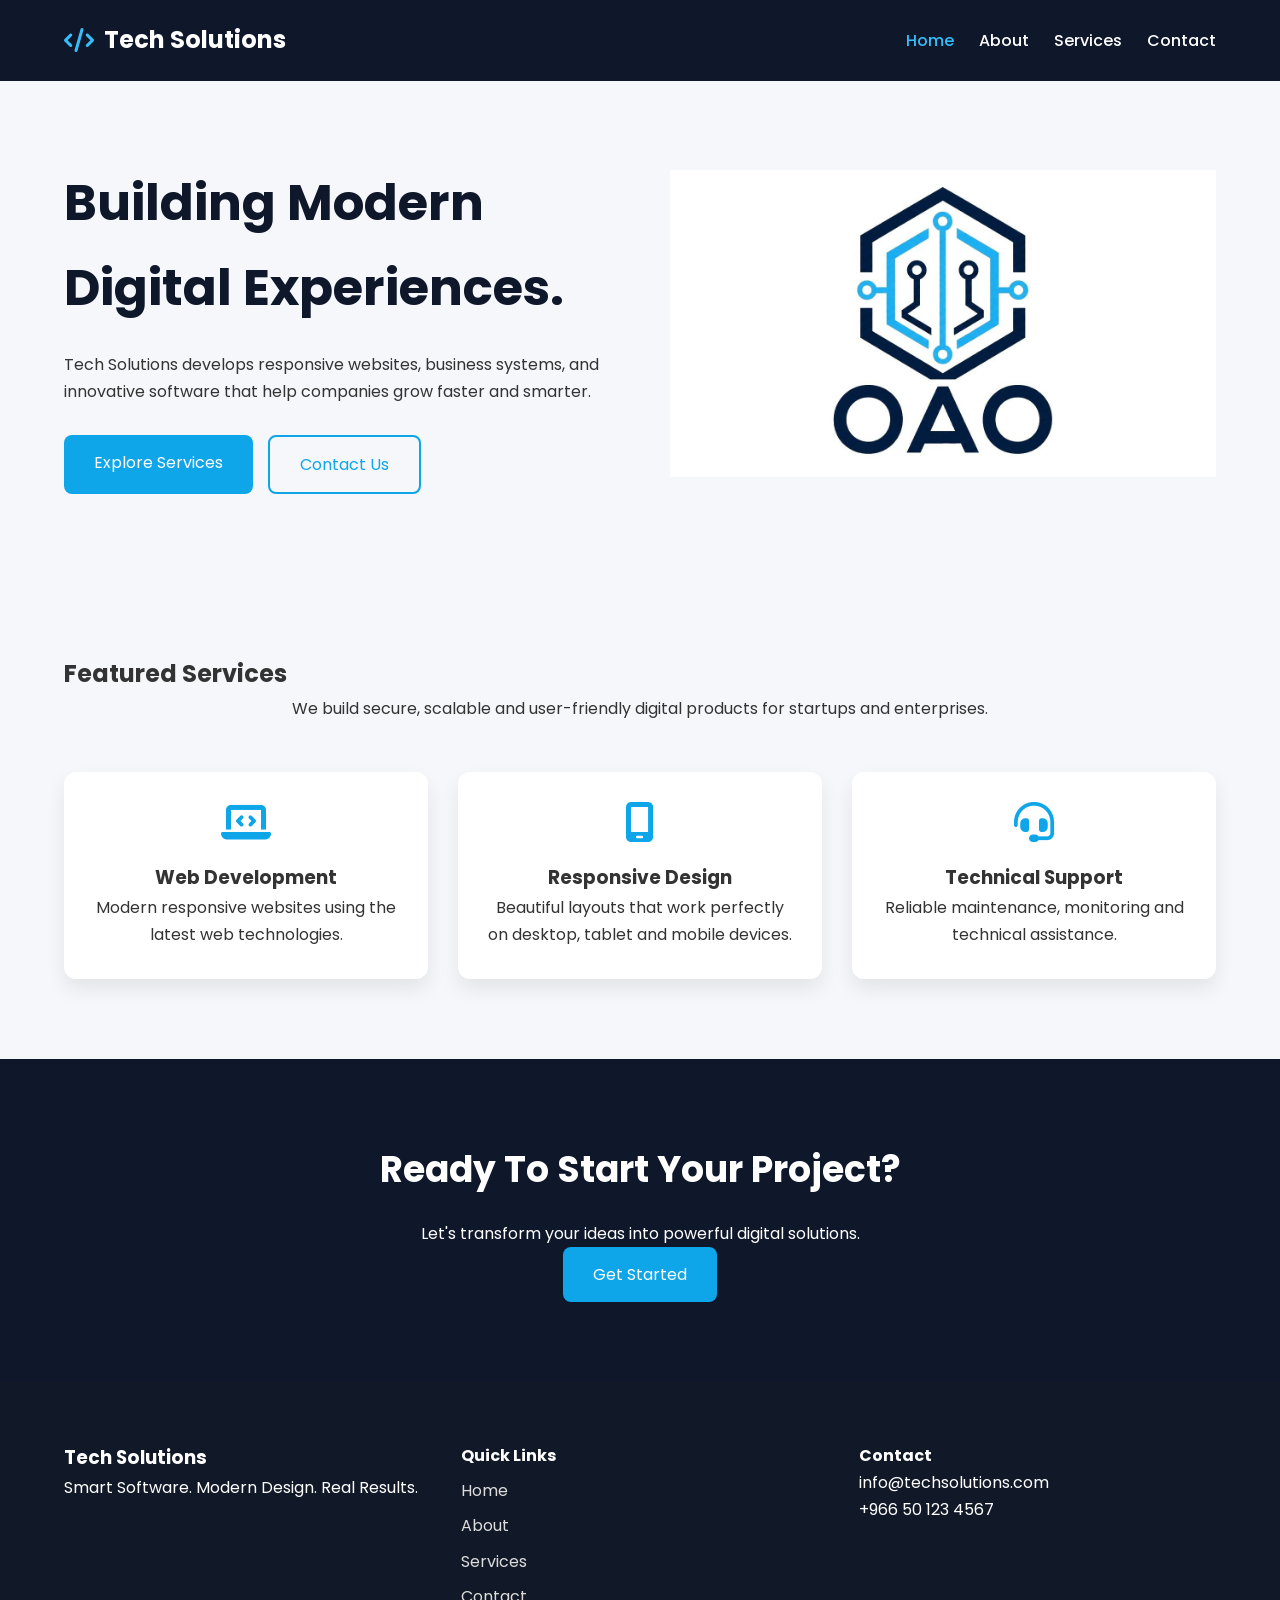
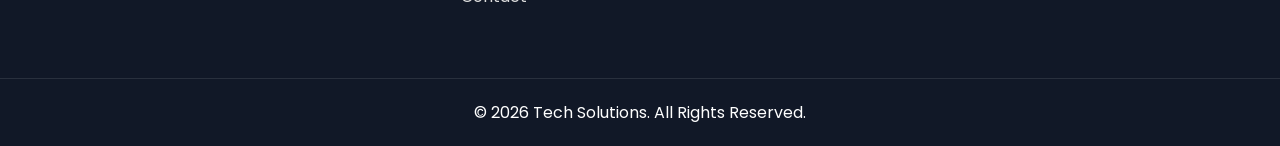
==== index.html @ 4bdbd4c5 "create OAO web WASAN" ====
<!DOCTYPE html>
<html lang="en">

<head>

    <meta charset="UTF-8">

    <meta name="viewport"
          content="width=device-width, initial-scale=1.0">

    <title>Tech Solutions | Home</title>

    <link rel="stylesheet"
          href="css/style.css">

    <link rel="preconnect"
          href="https://fonts.googleapis.com">

    <link rel="preconnect"
          href="https://fonts.gstatic.com"
          crossorigin>

    <link href="https://fonts.googleapis.com/css2?family=Poppins:wght@300;400;500;600;700;800&display=swap"
          rel="stylesheet">

    <link rel="stylesheet"
          href="https://cdnjs.cloudflare.com/ajax/libs/font-awesome/6.7.2/css/all.min.css">

</head>

<body>

<header>

    <div class="container">

        <div class="logo">

            <i class="fa-solid fa-code"></i>

            <span>Tech Solutions</span>

        </div>

        <nav>

            <a class="active"
               href="index.html">

                Home

            </a>

            <a href="about.html">

                About

            </a>

            <a href="services.html">

                Services

            </a>

            <a href="contact.html">

                Contact

            </a>

        </nav>

    </div>

</header>

<section class="hero">

    <div class="container hero-content">

        <div class="hero-text">

            <h1>

                Building Modern Digital Experiences.

            </h1>

            <p>

                Tech Solutions develops responsive websites,
                business systems, and innovative software
                that help companies grow faster and smarter.

            </p>

            <div class="hero-buttons">

                <a href="services.html"
                   class="btn">

                    Explore Services

                </a>

                <a href="contact.html"
                   class="btn-outline">

                    Contact Us

                </a>

            </div>

        </div>

        <div class="hero-image">

            <img src="images/hero.png"
                 alt="Hero Image">

        </div>

    </div>

</section>

<section class="services-preview">

    <div class="container">

        <h2>

            Featured Services

        </h2>

        <p class="section-text">

            We build secure, scalable and user-friendly
            digital products for startups and enterprises.

        </p>

        <div class="cards">

            <div class="card">

                <i class="fa-solid fa-laptop-code"></i>

                <h3>

                    Web Development

                </h3>

                <p>

                    Modern responsive websites using
                    the latest web technologies.

                </p>

            </div>

            <div class="card">

                <i class="fa-solid fa-mobile-screen"></i>

                <h3>

                    Responsive Design

                </h3>

                <p>

                    Beautiful layouts that work perfectly
                    on desktop, tablet and mobile devices.

                </p>

            </div>

            <div class="card">

                <i class="fa-solid fa-headset"></i>

                <h3>

                    Technical Support

                </h3>

                <p>

                    Reliable maintenance,
                    monitoring and technical assistance.

                </p>

            </div>

        </div>

    </div>

</section>

<section class="cta">

    <div class="container">

        <h2>

            Ready To Start Your Project?

        </h2>

        <p>

            Let's transform your ideas into powerful
            digital solutions.

        </p>

        <a href="contact.html"
           class="btn">

            Get Started

        </a>

    </div>

</section>

<footer>

    <div class="container footer-content">

        <div>

            <h3>

                Tech Solutions

            </h3>

            <p>

                Smart Software.
                Modern Design.
                Real Results.

            </p>

        </div>

        <div>

            <h4>

                Quick Links

            </h4>

            <a href="index.html">Home</a>

            <a href="about.html">About</a>

            <a href="services.html">Services</a>

            <a href="contact.html">Contact</a>

        </div>

        <div>

            <h4>

                Contact

            </h4>

            <p>

                info@techsolutions.com

            </p>

            <p>

                +966 50 123 4567

            </p>

        </div>

    </div>

    <div class="copyright">

        © 2026 Tech Solutions.
        All Rights Reserved.

    </div>

</footer>

<script src="js/script.js"></script>

</body>

</html>
---- css/style.css ----
*{
    margin:0;
    padding:0;
    box-sizing:border-box;
    font-family:'Poppins',sans-serif;
}

html{
    scroll-behavior:smooth;
}

body{
    background:#f5f7fb;
    color:#333;
    line-height:1.7;
}

.container{
    width:90%;
    max-width:1200px;
    margin:auto;
}

header{
    background:#0f172a;
    color:#fff;
    position:sticky;
    top:0;
    z-index:1000;
}

header .container{
    display:flex;
    justify-content:space-between;
    align-items:center;
    padding:20px 0;
}

.logo{
    display:flex;
    align-items:center;
    gap:10px;
    font-size:24px;
    font-weight:700;
}

.logo i{
    color:#38bdf8;
}

nav{
    display:flex;
    gap:25px;
}

nav a{
    color:#fff;
    text-decoration:none;
    transition:.3s;
    font-weight:500;
}

nav a:hover,
nav .active{
    color:#38bdf8;
}

.hero{
    padding:80px 0;
}

.hero-content{
    display:grid;
    grid-template-columns:repeat(2,1fr);
    gap:60px;
    align-items:center;
}

.hero h1{
    font-size:50px;
    margin-bottom:20px;
    color:#0f172a;
}

.hero p{
    margin-bottom:30px;
}

.hero-image img{
    width:100%;
}

.hero-buttons{
    display:flex;
    gap:15px;
}

.btn{
    display:inline-block;
    background:#0ea5e9;
    color:#fff;
    padding:14px 30px;
    border-radius:8px;
    text-decoration:none;
    transition:.3s;
}

.btn:hover{
    background:#0284c7;
}

.btn-outline{
    display:inline-block;
    padding:14px 30px;
    border:2px solid #0ea5e9;
    border-radius:8px;
    text-decoration:none;
    color:#0ea5e9;
    transition:.3s;
}

.btn-outline:hover{
    background:#0ea5e9;
    color:#fff;
}

.page-banner{
    background:#0ea5e9;
    color:#fff;
    text-align:center;
    padding:80px 0;
}

.page-banner h1{
    font-size:42px;
    margin-bottom:15px;
}

.services-preview,
.services,
.about,
.vision-mission,
.why-us,
.contact-section,
.location,
.cta{
    padding:80px 0;
}

.section-text{
    text-align:center;
    margin-bottom:50px;
}

.cards,
.features,
.service-grid{
    display:grid;
    grid-template-columns:repeat(auto-fit,minmax(250px,1fr));
    gap:30px;
}

.card,
.feature,
.service-card,
.info-card{
    background:#fff;
    padding:30px;
    border-radius:12px;
    box-shadow:0 10px 20px rgba(0,0,0,.08);
    text-align:center;
    transition:.3s;
}

.card:hover,
.feature:hover,
.service-card:hover,
.info-card:hover{
    transform:translateY(-8px);
}

.card i,
.feature i,
.service-card i,
.info-card i{
    font-size:40px;
    color:#0ea5e9;
    margin-bottom:20px;
}

.service-card a{
    display:inline-block;
    margin-top:20px;
    text-decoration:none;
    background:#0ea5e9;
    color:#fff;
    padding:10px 22px;
    border-radius:6px;
}

.about-content{
    display:grid;
    grid-template-columns:repeat(2,1fr);
    gap:50px;
    align-items:center;
}

.about-content img{
    width:100%;
    border-radius:15px;
}

.vision-mission .container{
    display:grid;
    grid-template-columns:repeat(auto-fit,minmax(300px,1fr));
    gap:30px;
}

.contact-grid{
    display:grid;
    grid-template-columns:1fr 1fr;
    gap:50px;
}

.contact-form form{
    display:flex;
    flex-direction:column;
}

.contact-form input,
.contact-form textarea{
    padding:15px;
    margin-bottom:20px;
    border:1px solid #ddd;
    border-radius:8px;
    outline:none;
}

.contact-form button{
    border:none;
    background:#0ea5e9;
    color:#fff;
    padding:15px;
    border-radius:8px;
    cursor:pointer;
    transition:.3s;
}

.contact-form button:hover{
    background:#0284c7;
}

.cta{
    background:#0f172a;
    color:#fff;
    text-align:center;
}

.cta h2{
    margin-bottom:20px;
    font-size:36px;
}

footer{
    background:#111827;
    color:#fff;
}

.footer-content{
    display:grid;
    grid-template-columns:repeat(auto-fit,minmax(250px,1fr));
    gap:40px;
    padding:60px 0;
}

.footer-content a{
    display:block;
    color:#ddd;
    text-decoration:none;
    margin:8px 0;
}

.footer-content a:hover{
    color:#38bdf8;
}

.copyright{
    text-align:center;
    padding:20px;
    border-top:1px solid rgba(255,255,255,.1);
}

img{
    max-width:100%;
}

@media(max-width:900px){

.hero-content,
.about-content,
.contact-grid{
    grid-template-columns:1fr;
    text-align:center;
}

nav{
    flex-wrap:wrap;
    justify-content:center;
}

.hero-buttons{
    justify-content:center;
}

.hero h1{
    font-size:36px;
}

.page-banner h1{
    font-size:32px;
}
.hero-image img,
.about-content img{
    width:300px !important;
    height:300px !important;
    border-radius:50% !important;
    object-fit:contain !important;
    display:block;
    margin:auto;
}

}
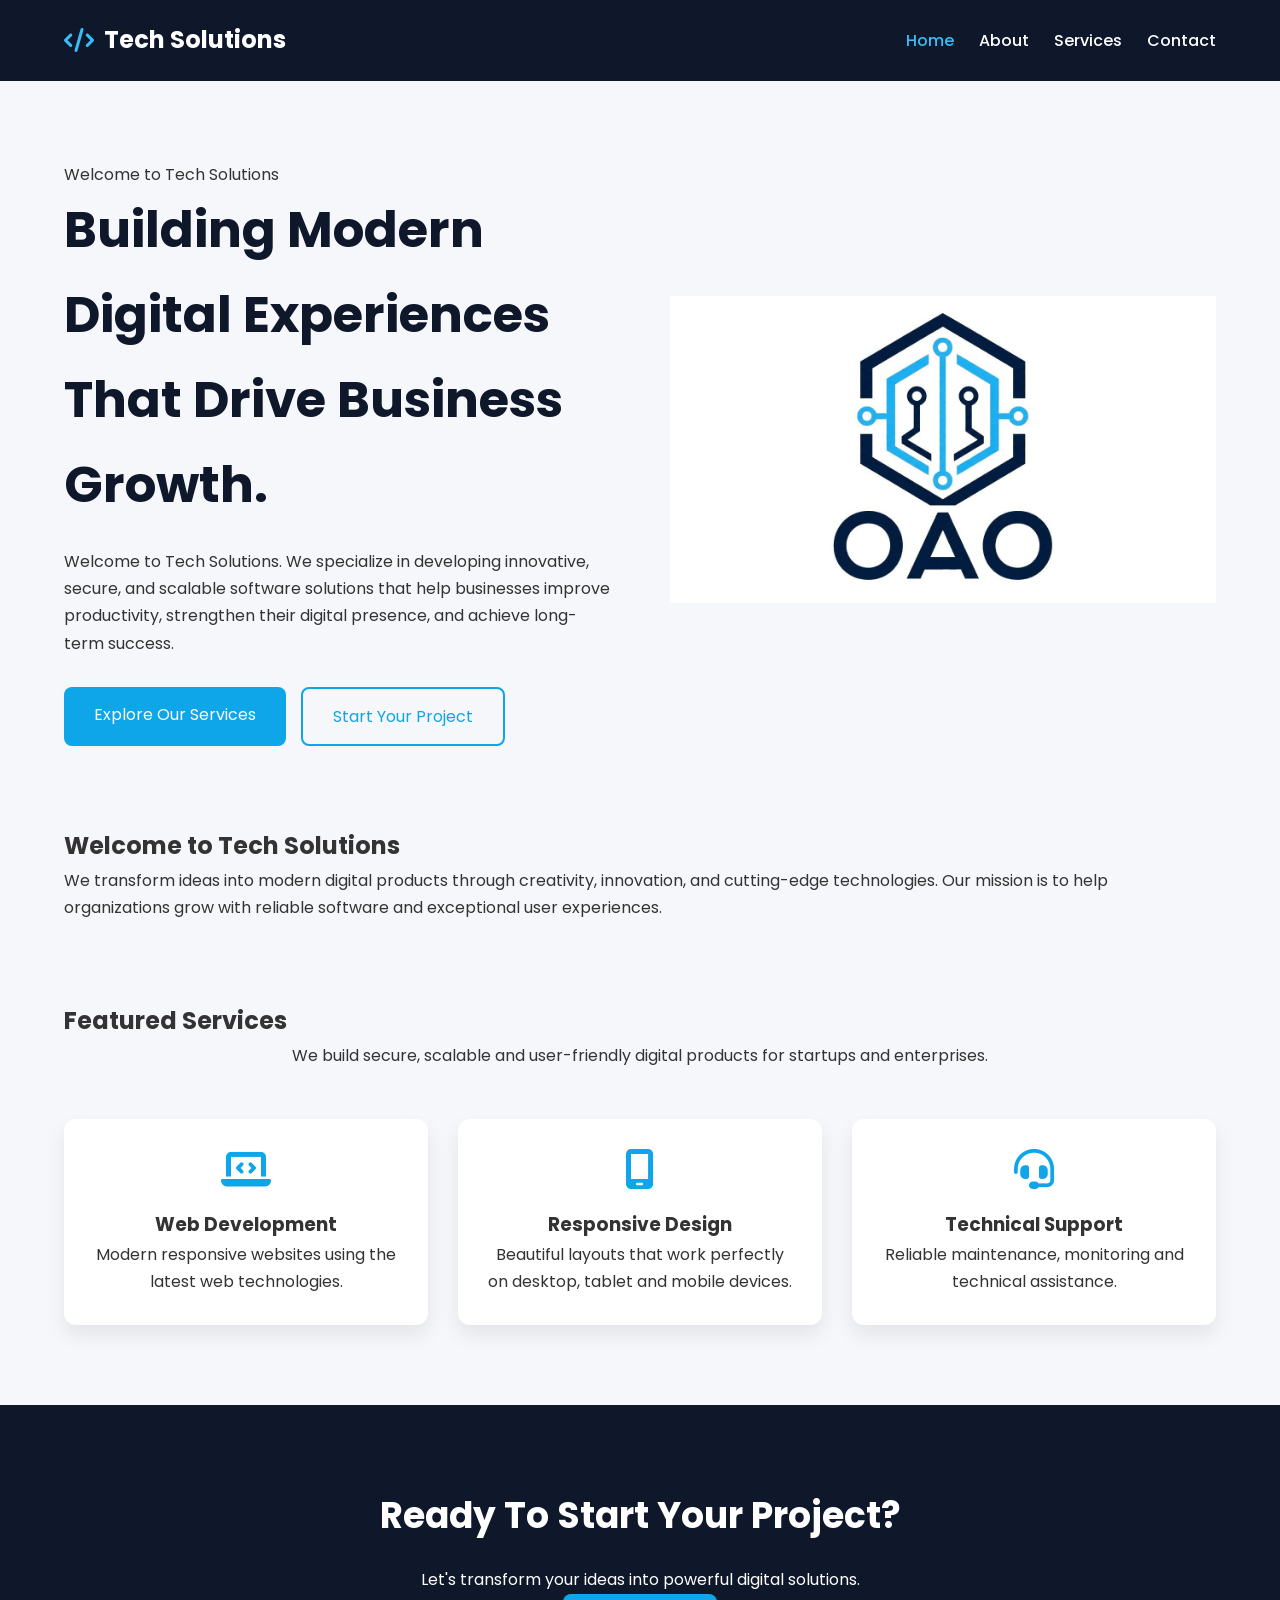
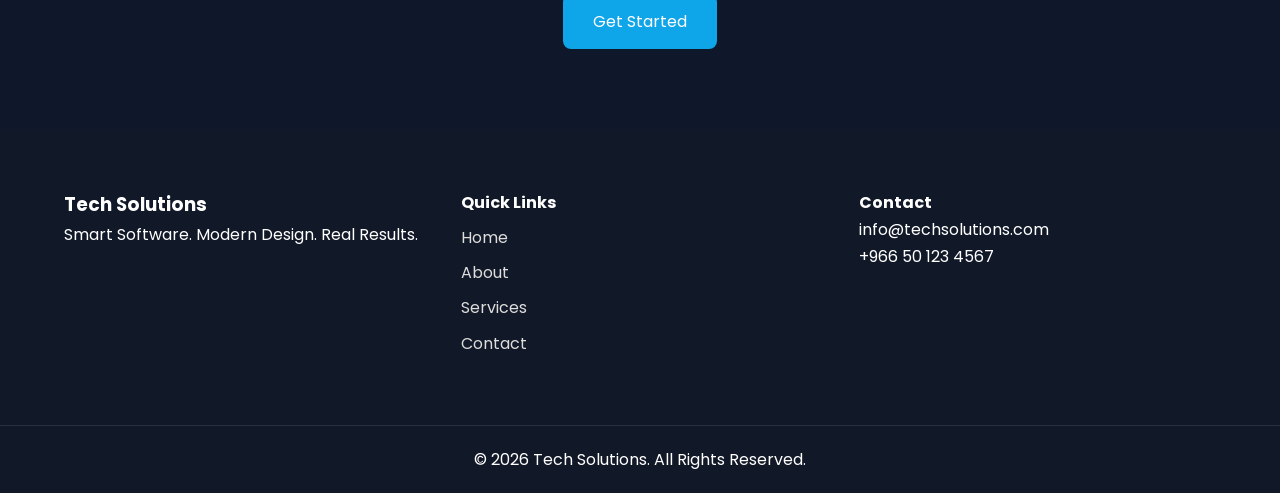
==== commit 5e9bb242: "Improve homepage hero section" ====
--- a/index.html
+++ b/index.html
@@ -81,34 +81,28 @@
 
         <div class="hero-text">
 
+            <span class="hero-badge">
+                Welcome to Tech Solutions
+            </span>
+
             <h1>
-
-                Building Modern Digital Experiences.
-
+                Building Modern Digital Experiences That Drive Business Growth.
             </h1>
 
             <p>
-
-                Tech Solutions develops responsive websites,
-                business systems, and innovative software
-                that help companies grow faster and smarter.
-
+                Welcome to Tech Solutions. We specialize in developing innovative,
+                secure, and scalable software solutions that help businesses improve
+                productivity, strengthen their digital presence, and achieve long-term success.
             </p>
 
             <div class="hero-buttons">
 
-                <a href="services.html"
-                   class="btn">
-
-                    Explore Services
-
+                <a href="services.html" class="btn">
+                    Explore Our Services
                 </a>
 
-                <a href="contact.html"
-                   class="btn-outline">
-
-                    Contact Us
-
+                <a href="contact.html" class="btn-outline">
+                    Start Your Project
                 </a>
 
             </div>
@@ -118,9 +112,25 @@
         <div class="hero-image">
 
             <img src="images/hero.png"
-                 alt="Hero Image">
-
-        </div>
+                 alt="Tech Solutions Hero">
+
+        </div>
+
+    </div>
+
+</section>
+
+<section class="welcome-banner">
+
+    <div class="container">
+
+        <h2>Welcome to Tech Solutions</h2>
+
+        <p>
+            We transform ideas into modern digital products through creativity,
+            innovation, and cutting-edge technologies. Our mission is to help
+            organizations grow with reliable software and exceptional user experiences.
+        </p>
 
     </div>
 
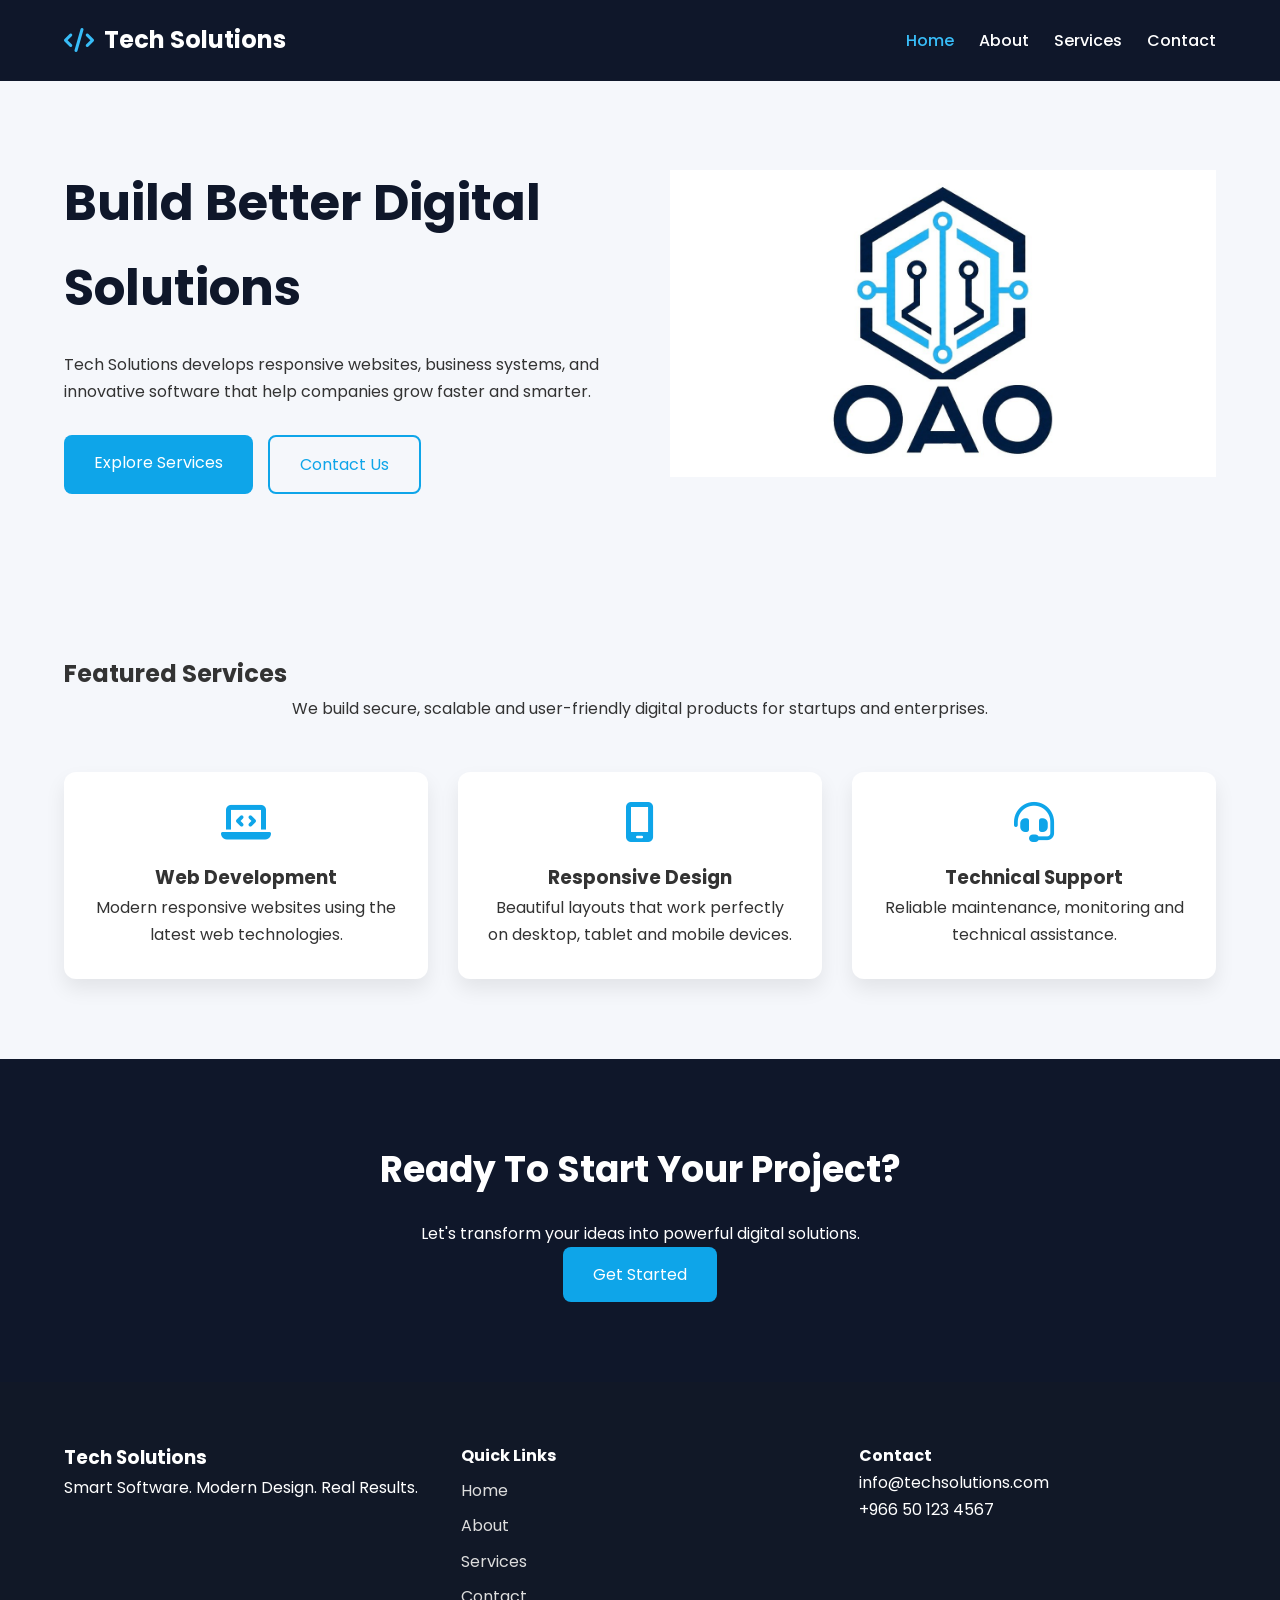
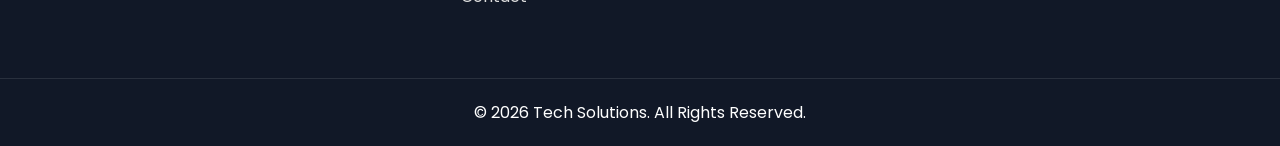
==== commit 37542325: "Update homepage heading" ====
--- a/index.html
+++ b/index.html
@@ -81,28 +81,34 @@
 
         <div class="hero-text">
 
-            <span class="hero-badge">
-                Welcome to Tech Solutions
-            </span>
-
             <h1>
-                Building Modern Digital Experiences That Drive Business Growth.
+
+                Build Better Digital Solutions
+
             </h1>
 
             <p>
-                Welcome to Tech Solutions. We specialize in developing innovative,
-                secure, and scalable software solutions that help businesses improve
-                productivity, strengthen their digital presence, and achieve long-term success.
+
+                Tech Solutions develops responsive websites,
+                business systems, and innovative software
+                that help companies grow faster and smarter.
+
             </p>
 
             <div class="hero-buttons">
 
-                <a href="services.html" class="btn">
-                    Explore Our Services
+                <a href="services.html"
+                   class="btn">
+
+                    Explore Services
+
                 </a>
 
-                <a href="contact.html" class="btn-outline">
-                    Start Your Project
+                <a href="contact.html"
+                   class="btn-outline">
+
+                    Contact Us
+
                 </a>
 
             </div>
@@ -112,25 +118,9 @@
         <div class="hero-image">
 
             <img src="images/hero.png"
-                 alt="Tech Solutions Hero">
-
-        </div>
-
-    </div>
-
-</section>
-
-<section class="welcome-banner">
-
-    <div class="container">
-
-        <h2>Welcome to Tech Solutions</h2>
-
-        <p>
-            We transform ideas into modern digital products through creativity,
-            innovation, and cutting-edge technologies. Our mission is to help
-            organizations grow with reliable software and exceptional user experiences.
-        </p>
+                 alt="Hero Image">
+
+        </div>
 
     </div>
 
--- a/css/style.css
+++ b/css/style.css
@@ -329,4 +329,66 @@
     margin:auto;
 }
 
-}+}
+.why-choose-us{
+
+    padding:80px 20px;
+
+    text-align:center;
+
+}
+
+.section-description{
+
+    max-width:700px;
+
+    margin:20px auto 50px;
+
+}
+
+.features{
+
+    display:flex;
+
+    justify-content:center;
+
+    gap:30px;
+
+    flex-wrap:wrap;
+
+}
+
+.feature-box{
+
+    width:280px;
+
+    padding:25px;
+
+    border-radius:12px;
+
+    box-shadow:0 5px 15px rgba(0,0,0,.1);
+
+    transition:.3s;
+
+}
+
+.feature-box:hover{
+
+    transform:translateY(-8px);
+
+}
+
+.feature-box i{
+
+    font-size:40px;
+
+    margin-bottom:15px;
+
+}
+
+.feature-box h3{
+
+    margin-bottom:15px;
+
+}
+ 
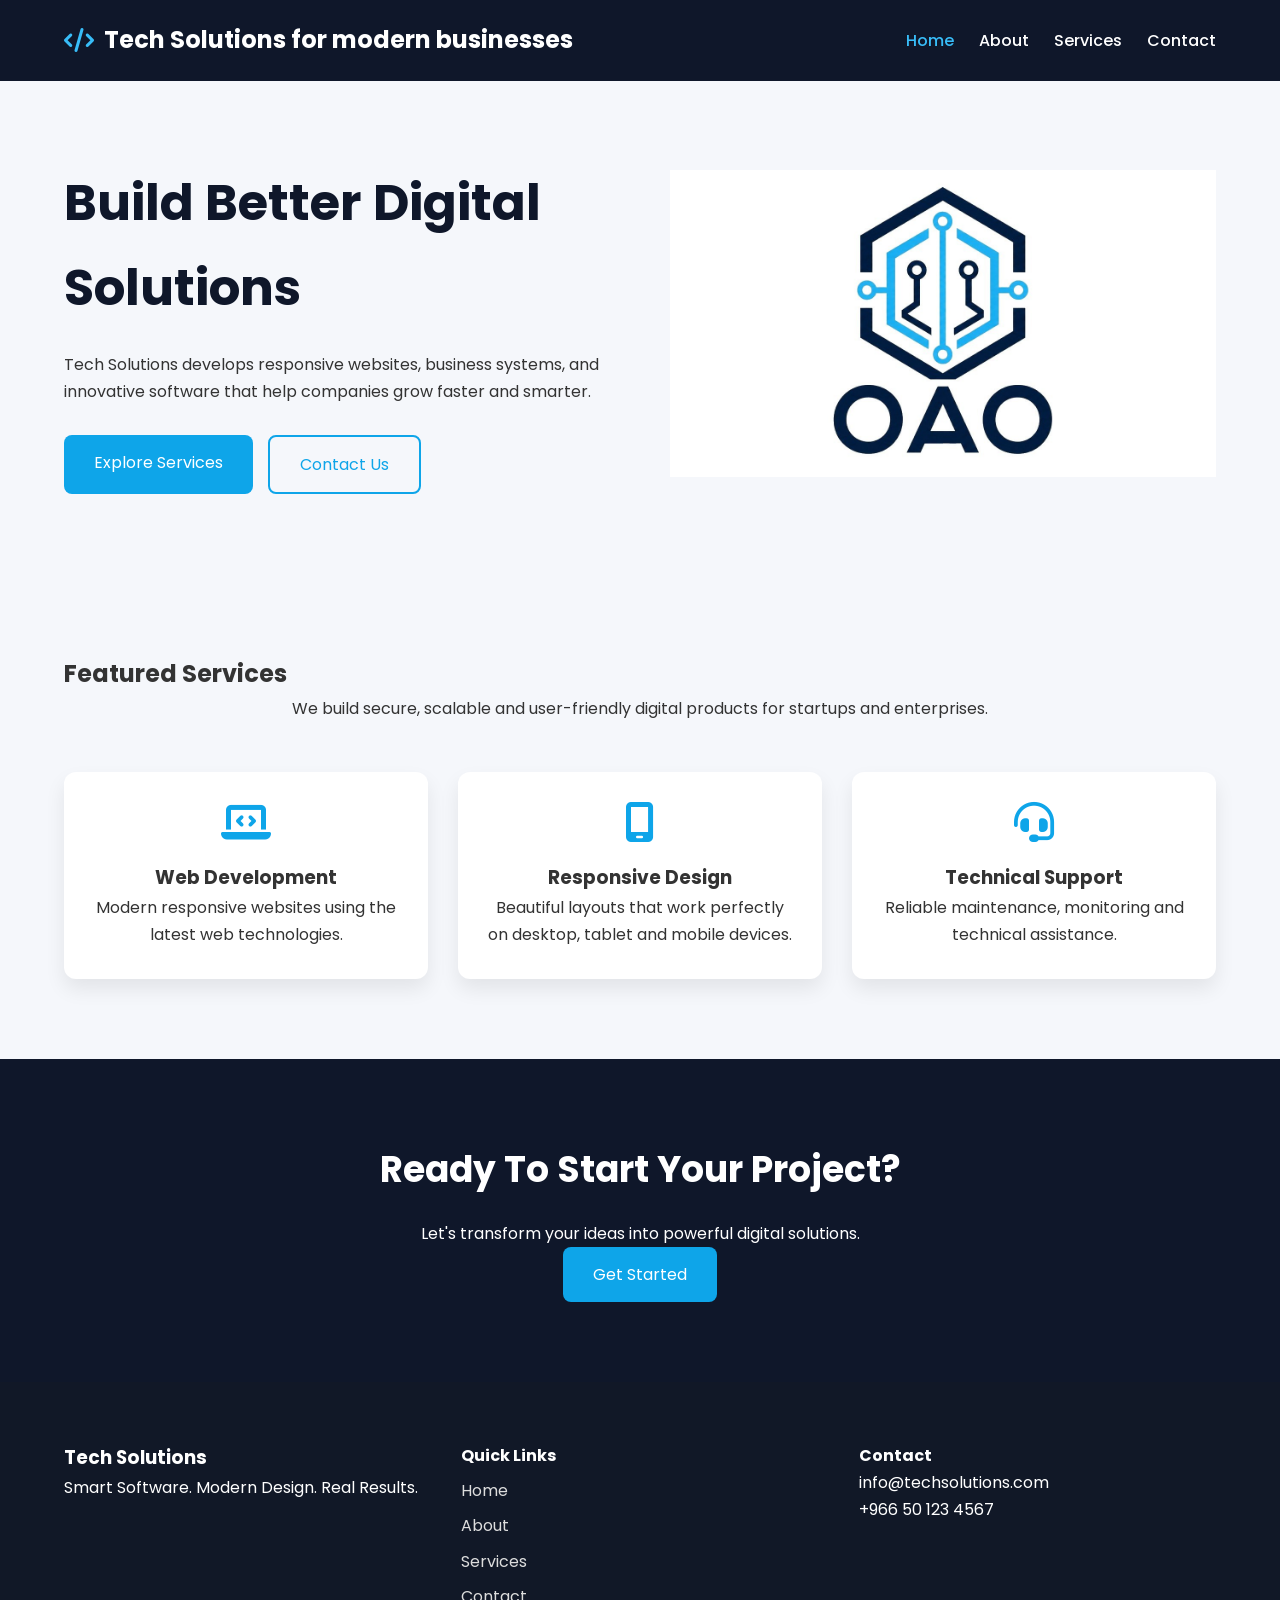
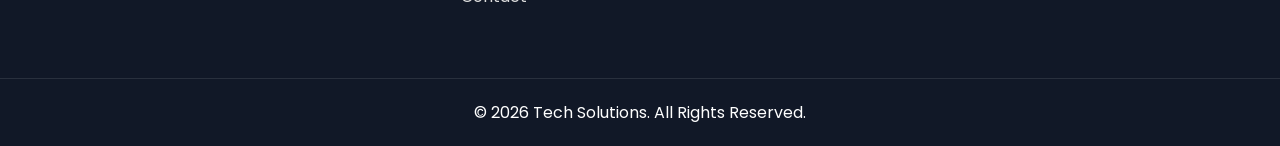
==== commit 7d353c90: "Improve home page welcome massage by Muhrah" ====
--- a/index.html
+++ b/index.html
@@ -38,7 +38,7 @@
 
             <i class="fa-solid fa-code"></i>
 
-            <span>Tech Solutions</span>
+            <span>Tech Solutions for modern businesses</span>
 
         </div>
 
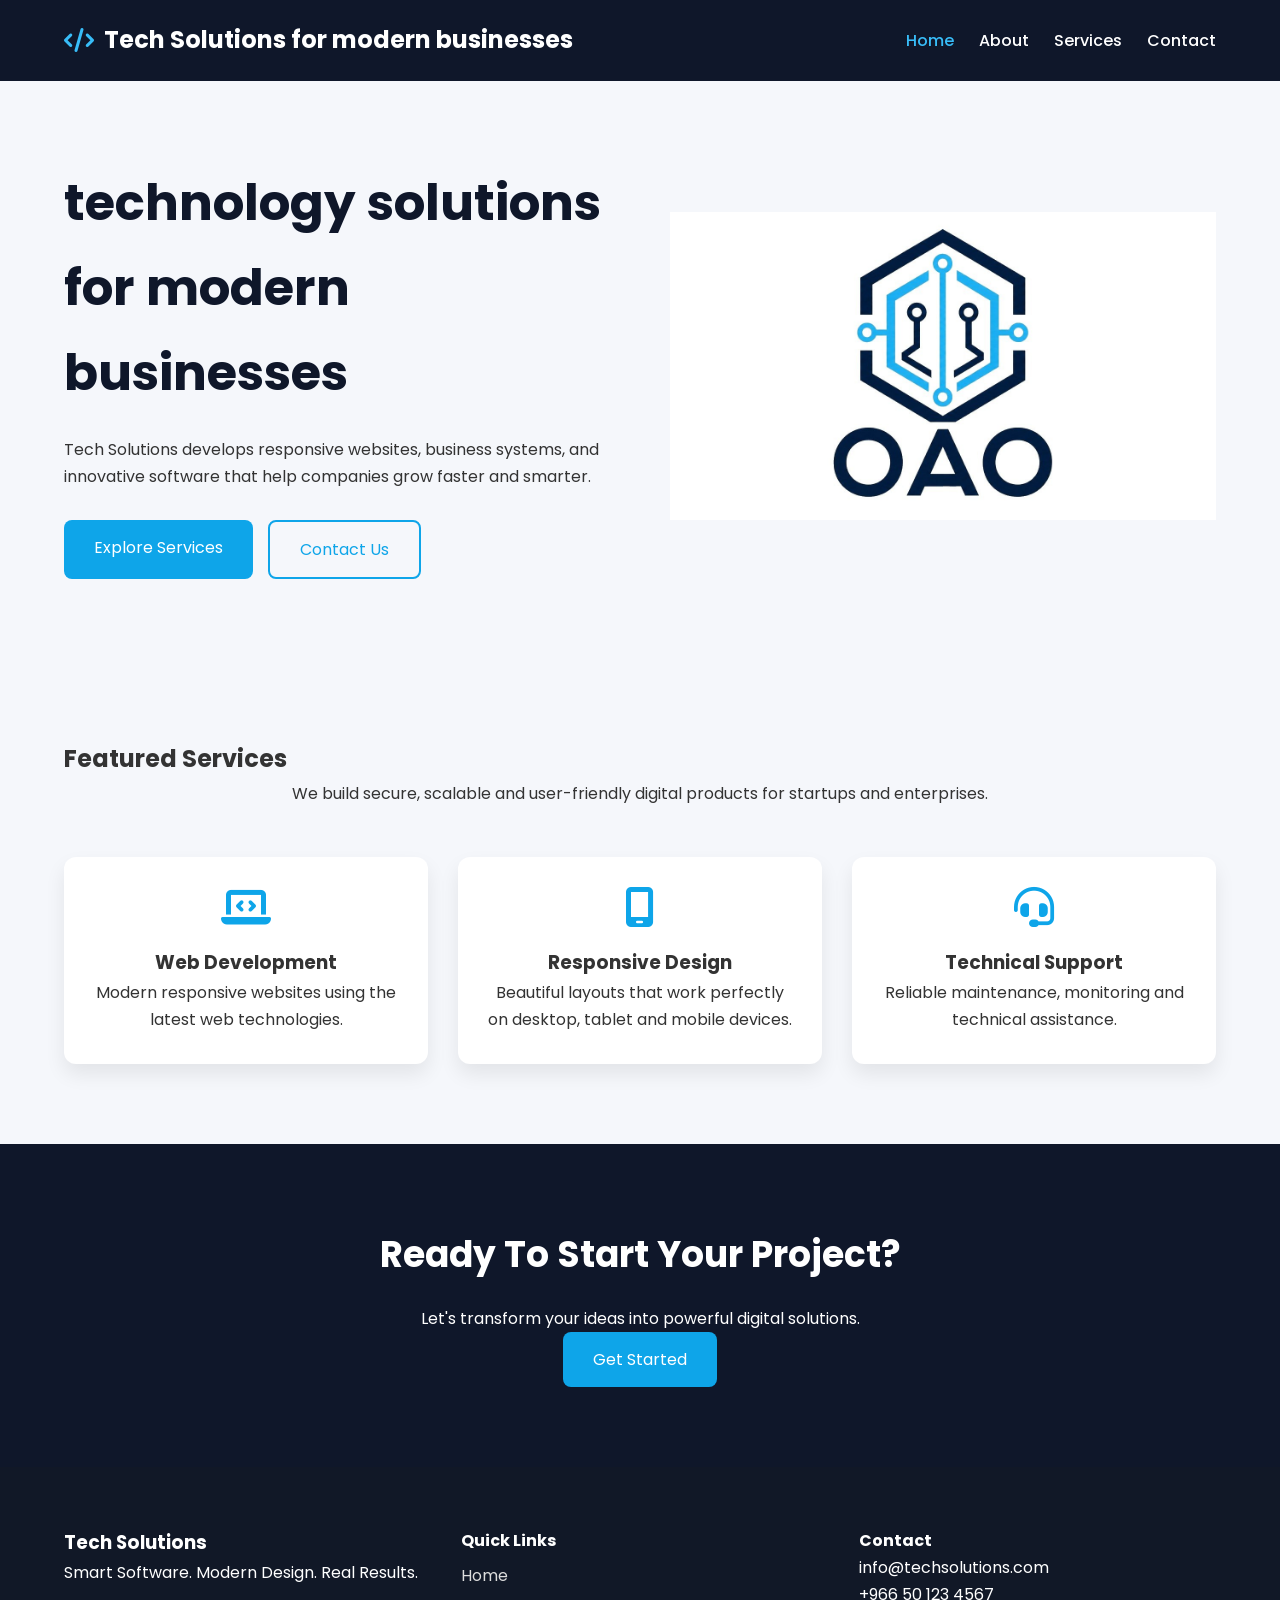
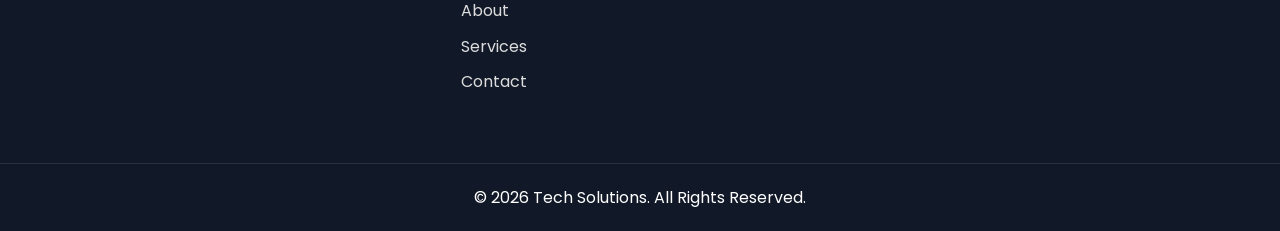
==== commit 63297665: "Improve home page massage by muhrah" ====
--- a/index.html
+++ b/index.html
@@ -83,7 +83,7 @@
 
             <h1>
 
-                Build Better Digital Solutions
+                technology solutions for modern businesses
 
             </h1>
 
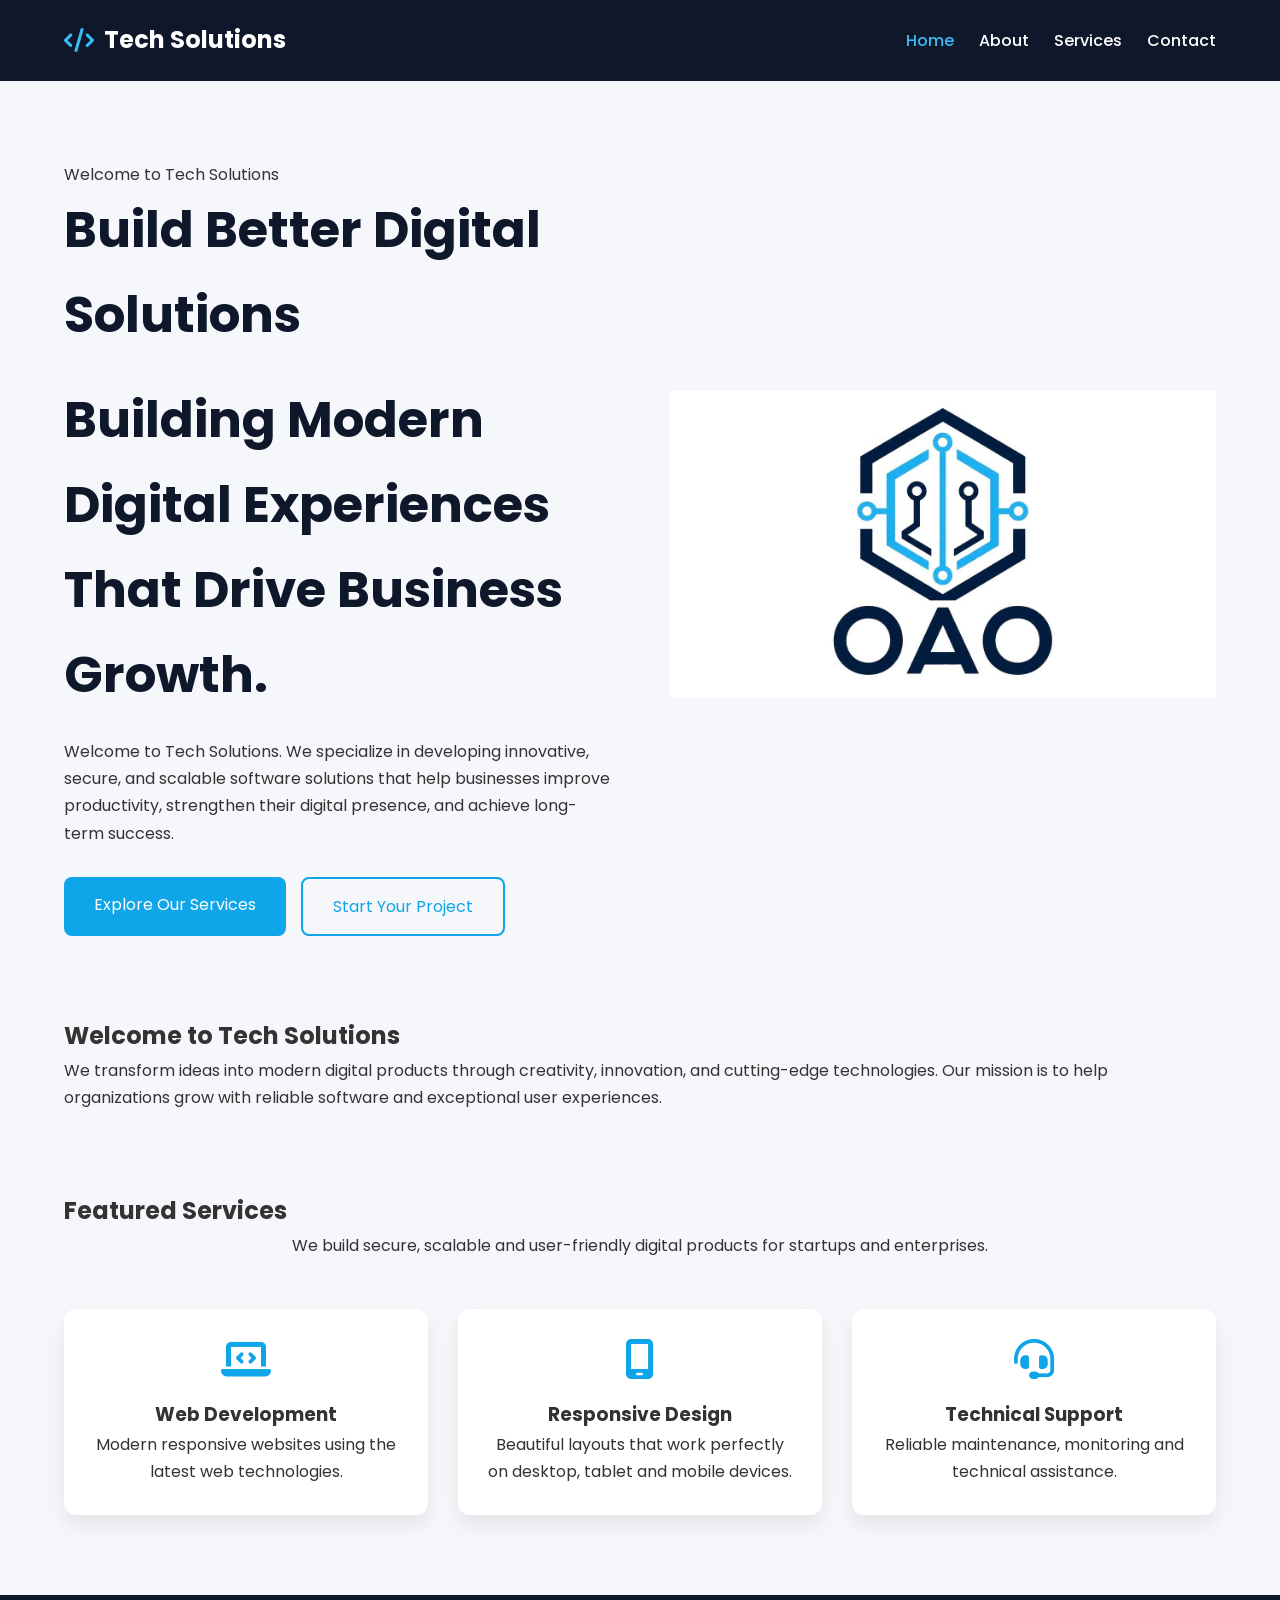
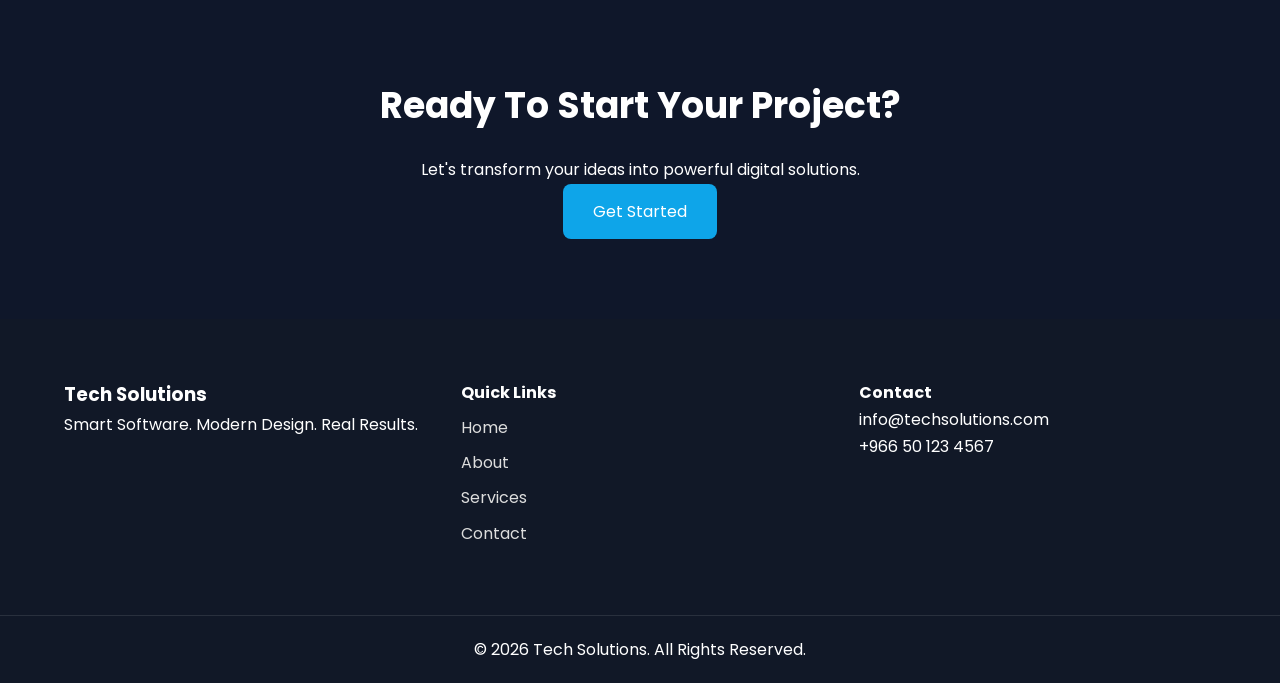
==== commit 89957c61: "Merge branch 'main' into feature/home-about" ====
--- a/index.html
+++ b/index.html
@@ -38,7 +38,7 @@
 
             <i class="fa-solid fa-code"></i>
 
-            <span>Tech Solutions for modern businesses</span>
+            <span>Tech Solutions</span>
 
         </div>
 
@@ -81,34 +81,31 @@
 
         <div class="hero-text">
 
+            <span class="hero-badge">
+                Welcome to Tech Solutions
+            </span>
             <h1>
 
-                technology solutions for modern businesses
-
+                Build Better Digital Solutions
+
+            <h1>
+                Building Modern Digital Experiences That Drive Business Growth.
             </h1>
 
             <p>
-
-                Tech Solutions develops responsive websites,
-                business systems, and innovative software
-                that help companies grow faster and smarter.
-
+                Welcome to Tech Solutions. We specialize in developing innovative,
+                secure, and scalable software solutions that help businesses improve
+                productivity, strengthen their digital presence, and achieve long-term success.
             </p>
 
             <div class="hero-buttons">
 
-                <a href="services.html"
-                   class="btn">
-
-                    Explore Services
-
+                <a href="services.html" class="btn">
+                    Explore Our Services
                 </a>
 
-                <a href="contact.html"
-                   class="btn-outline">
-
-                    Contact Us
-
+                <a href="contact.html" class="btn-outline">
+                    Start Your Project
                 </a>
 
             </div>
@@ -118,9 +115,25 @@
         <div class="hero-image">
 
             <img src="images/hero.png"
-                 alt="Hero Image">
-
-        </div>
+                 alt="Tech Solutions Hero">
+
+        </div>
+
+    </div>
+
+</section>
+
+<section class="welcome-banner">
+
+    <div class="container">
+
+        <h2>Welcome to Tech Solutions</h2>
+
+        <p>
+            We transform ideas into modern digital products through creativity,
+            innovation, and cutting-edge technologies. Our mission is to help
+            organizations grow with reliable software and exceptional user experiences.
+        </p>
 
     </div>
 
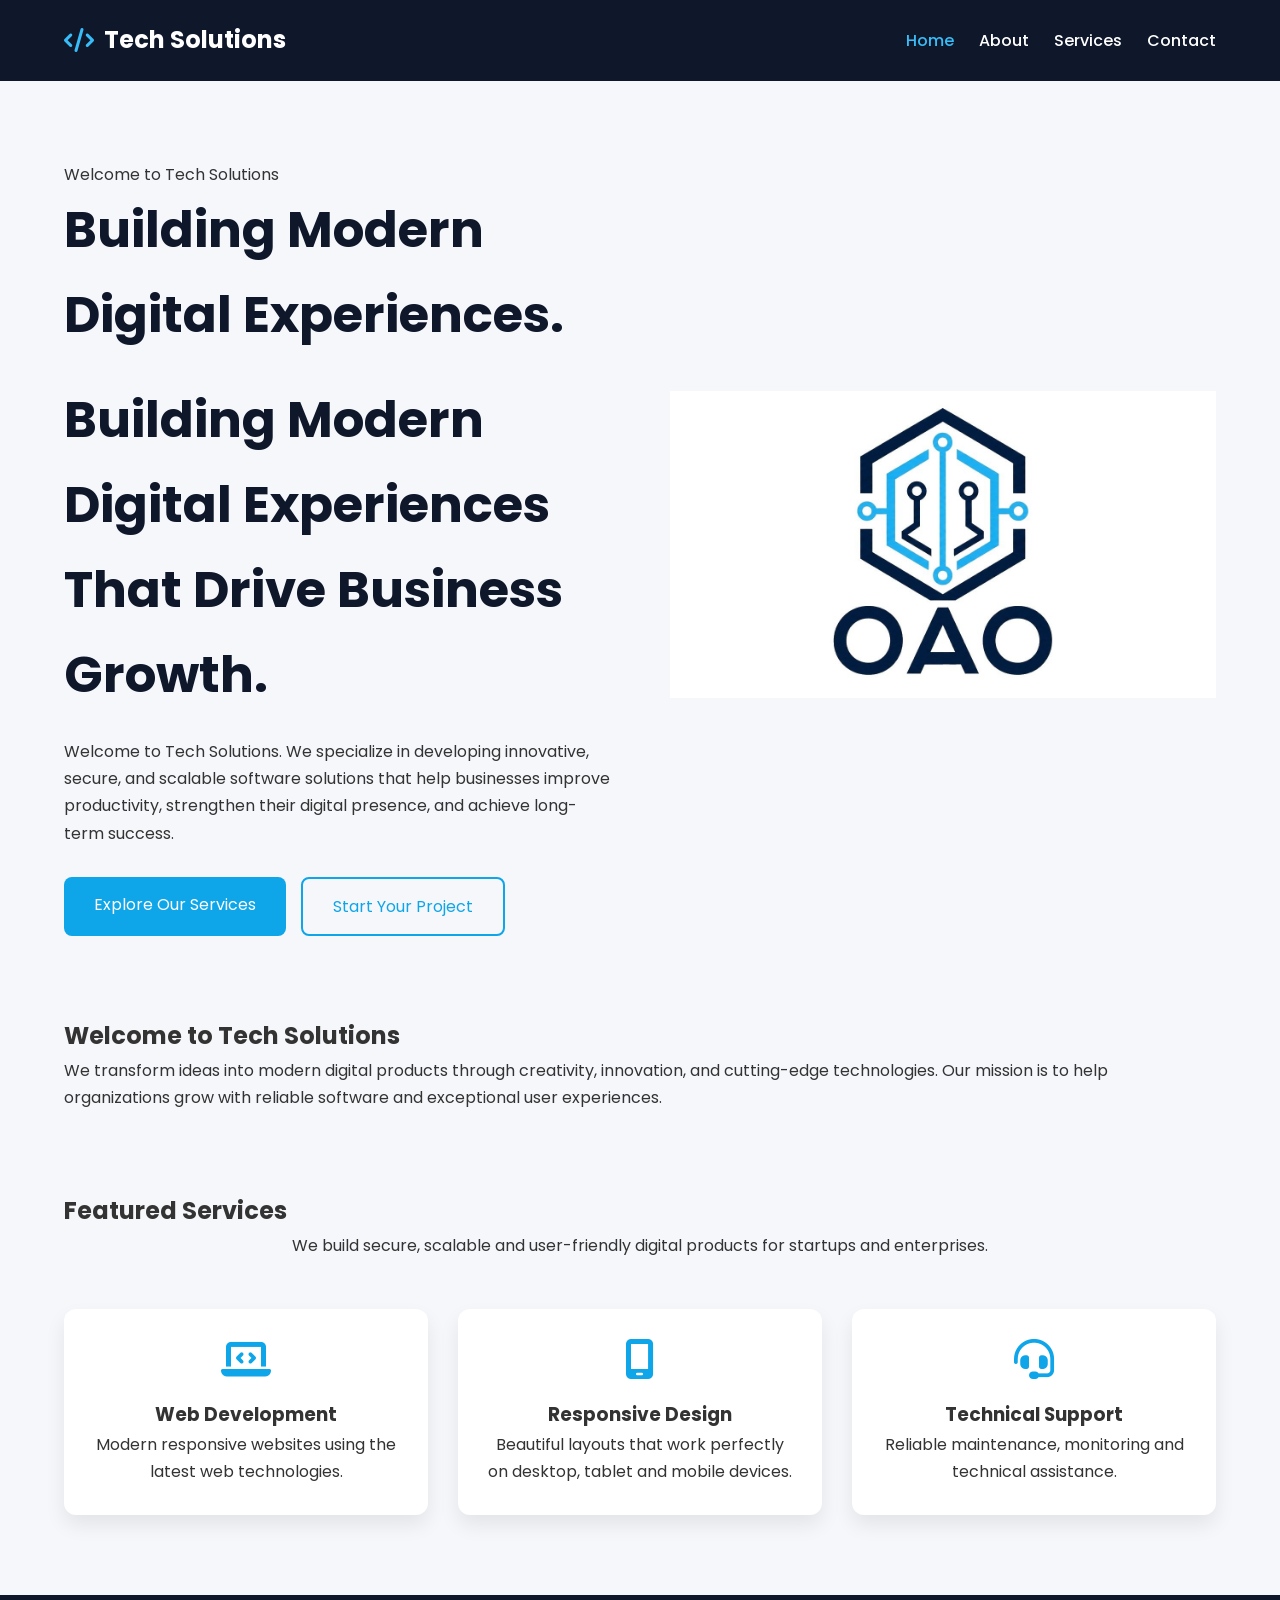
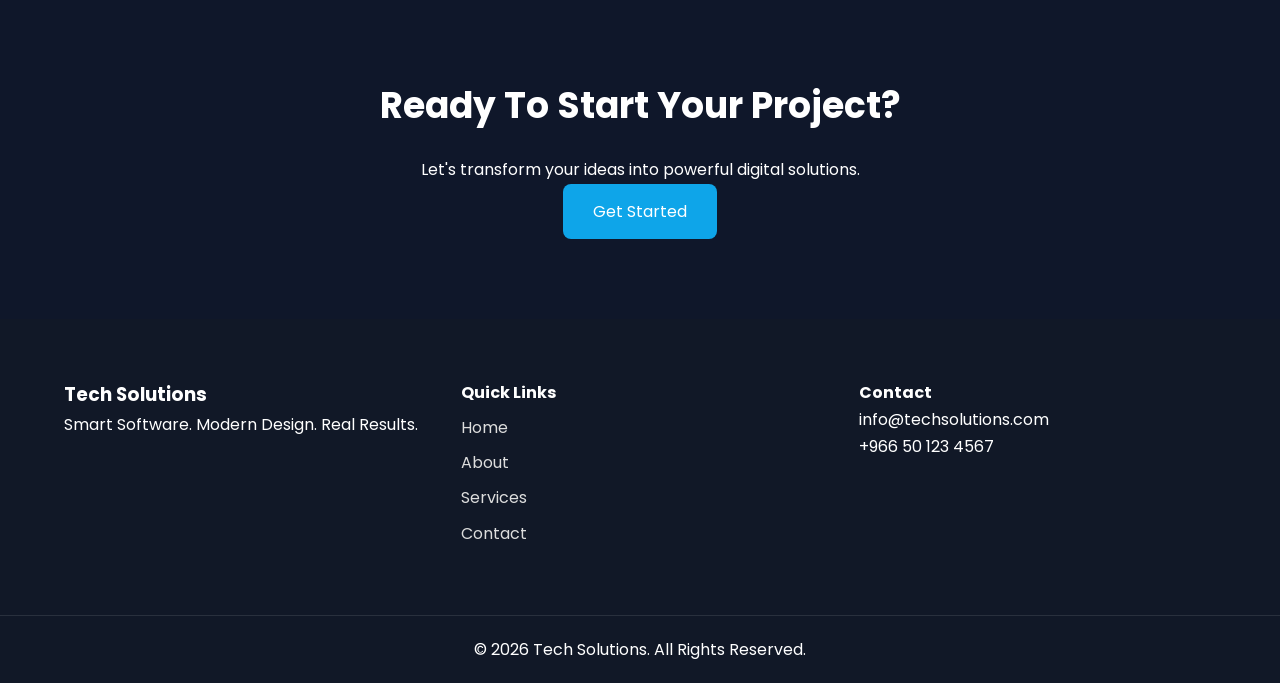
==== commit 7f5a6a21: "Revert "Update homepage heading"" ====
--- a/index.html
+++ b/index.html
@@ -86,7 +86,7 @@
             </span>
             <h1>
 
-                Build Better Digital Solutions
+                Building Modern Digital Experiences.
 
             <h1>
                 Building Modern Digital Experiences That Drive Business Growth.
